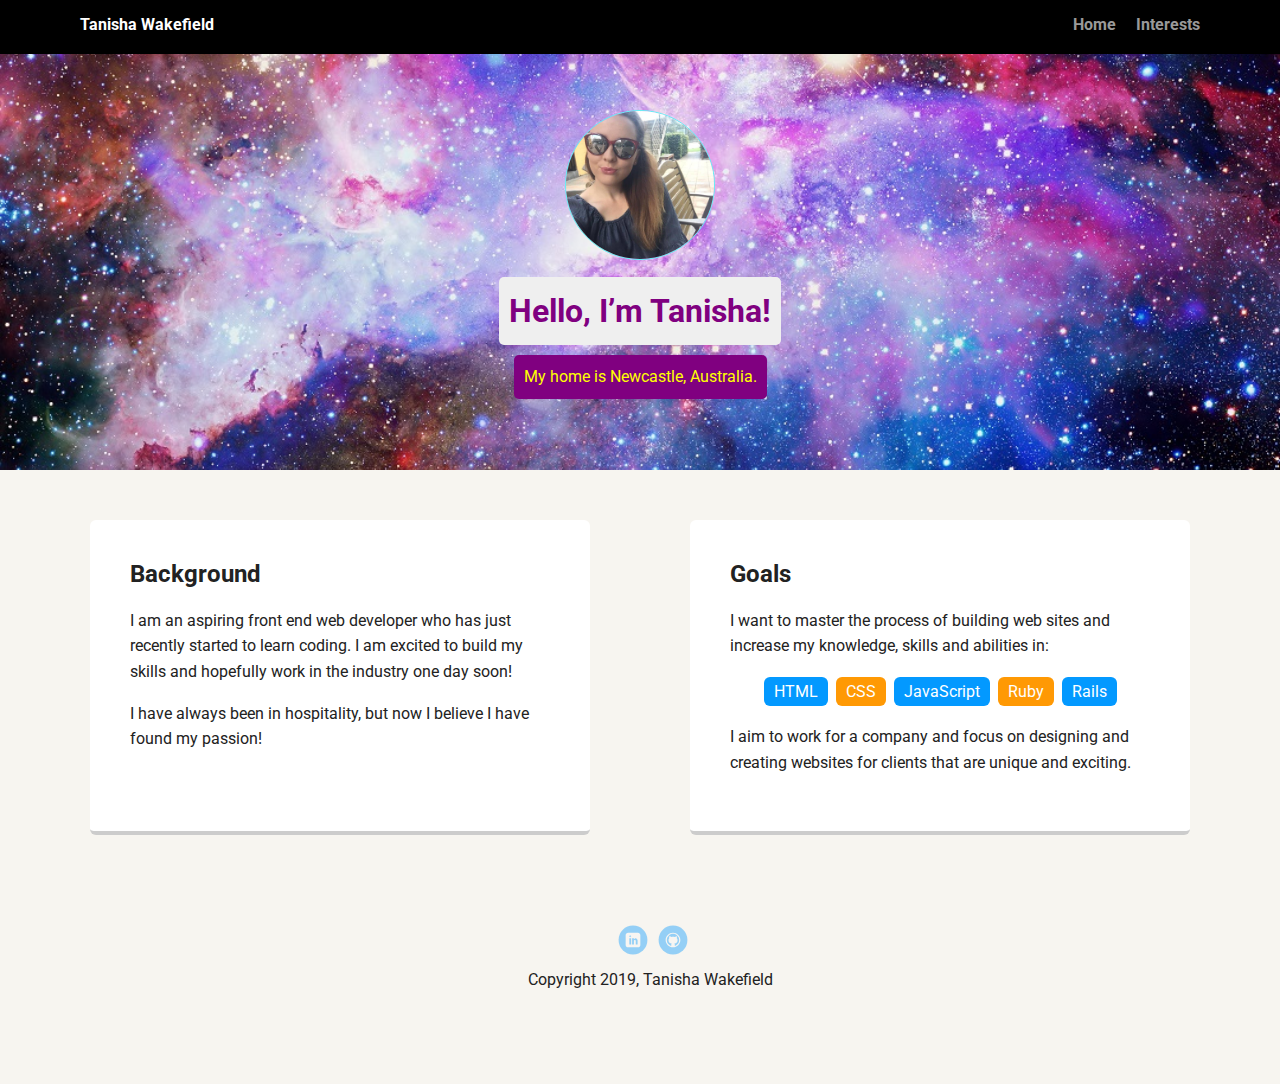
==== techdegree-project-1/index.html @ c67a9295 "27/06/2019" ====
<!doctype html>
<html lang="en">
  <head>
    <meta charset="utf-8">
    <title>Tanisha Wakefield's Profile</title>
    <meta name="viewport" content="width=device-width, initial-scale=1.0">
    <link rel="stylesheet" href="styles.css">
    <link href="https://fonts.googleapis.com/css?family=Muli%7CRoboto:400,300,500,700,900" rel="stylesheet">
  </head>
  <body>

    <div class="main-nav">
        <ul class="nav">
          <li class="name">Tanisha Wakefield</li>
          <li><a href="index.html">Home</a></li>
          <li><a href="experiences.html">Interests</a></li>
        </ul>
    </div>

    <header class="index-header">
      <img src="images/profilepic.jpg" alt="Tanisha Wakefield, Web Developer" class="profile-image">
      <h1 class="tag name">Hello, I’m Tanisha!</h1>
      <p class="tag location">My home is Newcastle, Australia.</p>
    </header>

    <main class="flex">
      <div class="card">
        <h2>Background</h2>
        <p>I am an aspiring front end web developer who has just recently started to learn coding. I am excited to build my skills and hopefully work in the industry one day soon!</p>
        <p>I have always been in hospitality, but now I believe I have found my passion!</p>
      </div> 

      <div class="card">
        <h2>Goals</h2>
        <p>I want to master the process of building web sites and increase my knowledge, skills and abilities in:</p>
        <ul class="skills">
          <li>HTML</li>
          <li>CSS</li>
          <li>JavaScript</li>
          <li>Ruby</li>
          <li>Rails</li>
        </ul>
        <p>I aim to work for a company and focus on designing and creating websites for clients that are unique and exciting.</p>
      </div> 

    </main>
    <footer>
      <ul>
        <li><a href="https://www.linkedin.com/in/tanisha-wakefield-525aa716a/" class="social linkedin" target="blank">LinkedIn</a></li>
        <li><a href="https://github.com/tanishanw" class="social github" target="blank">Github</a></li>
      </ul>
      <p class="copyright">Copyright 2019, Tanisha Wakefield</p>
    </footer>
  </body>
  </html>
---- techdegree-project-1/styles.css ----
/* Global Layout Set-up */
* { 
  box-sizing: border-box;
}
  
body {
  margin: 0;
  padding: 0;
  text-align: center;
  font-family: 'Roboto', sans-serif;
  color: #222;
  background: #f7f5f0;
}
/* Link Styles */

a {
  text-decoration: none;
  color: #999;
}
a:hover {
  color: #6633ff;
}

/* Section Styles */

.main-nav {
  width: 100%;
  background: black;
  min-height: 30px;
  padding: 10px;
  position: fixed;
  text-align: center;
}
.nav {
  display: flex;
  justify-content: space-around;
  font-weight: 700;
  list-style-type: none;
  margin: 0 auto;
  padding: 0;
}

.nav .name {
    display: block;
    margin-right: auto;
    color: white;
}
.nav li {
  padding: 5px 10px 10px 10px;
}
.nav a {
  transition: all .5s;
}
.nav a:hover {
  color: white
}

.nav-exp {
  width: 100%;
  background: black;
  min-height: 30px;
  padding: 10px;
  text-align: center;
}

.index-header {
  text-align: center;
  background: url('images/galaxy.jpg');
  background-repeat: no-repeat;
  background-size: cover;
  height: auto;
  background-position: center;
  padding-top: 60px;
}
header {
  line-height: 1.5;
}
.profile-image {
  margin-top: 50px;
  width: 150px;
  height: 150px;
  border-radius: 50%;
  border: 1px solid rgb(101, 240, 245);
  transition: all .5s;
}
.profile-image:hover {
  transform: scale(2) rotate(15deg);
}

.exp-header {
  background: url('images/books.jpg');
  background-repeat: no-repeat;
  background-size: cover;
  height: auto;
  background-position: center;
  padding-top: 60px;
}

.exp-header-text {
  background-color: #efefef;
  color: purple;
  padding: 10px;
  border-radius: 5px;
  display: table;
  margin: 10px auto;
  font-family: 'Roboto', sans-serif
}

.exp-header-intro {
  background-color: #f36565;
  color: rgb(236, 221, 236);
  padding: 10px;
  border-radius: 5px;
  display: table;
  margin: 10px auto;
}

.tag {
  background-color: #efefef;
  color: purple;
  padding: 10px;
  border-radius: 5px;
  display: table;
  margin: 10px auto;
} 
.location {
  background-color: purple;
  color: yellow;
}
.card {
  margin: 30px;
  padding: 20px 40px 40px;
  max-width: 500px;
  text-align: left;
  background: #fff;
  border-bottom: 4px solid #ccc;
  border-radius: 6px;
  transition: all .5s;
}
.card:hover {
  border-color: #ff99ff;
}

ul.skills {
  padding: 0;
  text-align: center;
}

.skills li {
  border-radius: 6px;
  display: inline-block;
  background: #ff9904;
  color: white;
  padding: 5px 10px;
  margin: 2px;
}

.skills li:nth-child(odd) {
  background: #0399ff;
}

footer {
  width: 100%;
  min-height: 30px;
  padding: 20px 0 40px 20px;
}

footer .copyright {
  top: -8px;
  font-size: .75em;
}

footer ul {
  list-style-type: none;
  margin: 0;
  padding: 0;
}

footer ul li {
  display: inline-block;
}

a.social {
  display: inline-block;
  text-indent: -9999px;
  margin-left: 5px;
  width: 30px;
  height: 30px;
  background-size: 30px 30px;
  opacity: .4;
  transition: all .5s;
}
a.twitter {
  background-image: url(images/twitter.svg);
}
a.linkedin {
  background-image: url(images/linkedin.svg);
}
a.github {
  background-image: url(images/github.svg);
}
a.social:hover {
  opacity: 1;
}
.clearfix {
  clear: both;
}

/* Styles for larger screens */
@media screen and (min-width: 720px) {
  
  .flex {
      display: -ms-flexbox;      /* TWEENER - IE 10 */
      display: flex; 
      max-width: 1200px;
      -ms-flex-pack: distribute;
      justify-content: space-around;
      margin: 0 auto;
  }

  header {
    min-height: 470px;
  }

  .nav {
    max-width: 1200px;
    padding: 0 30px;
  }


  main {
    padding-top: 20px;
  }

  main p {
    line-height: 1.6em;
  }

  footer {
    font-size: 1.3em;
    max-width: 1200px;
    margin: 40px auto;
  }

}
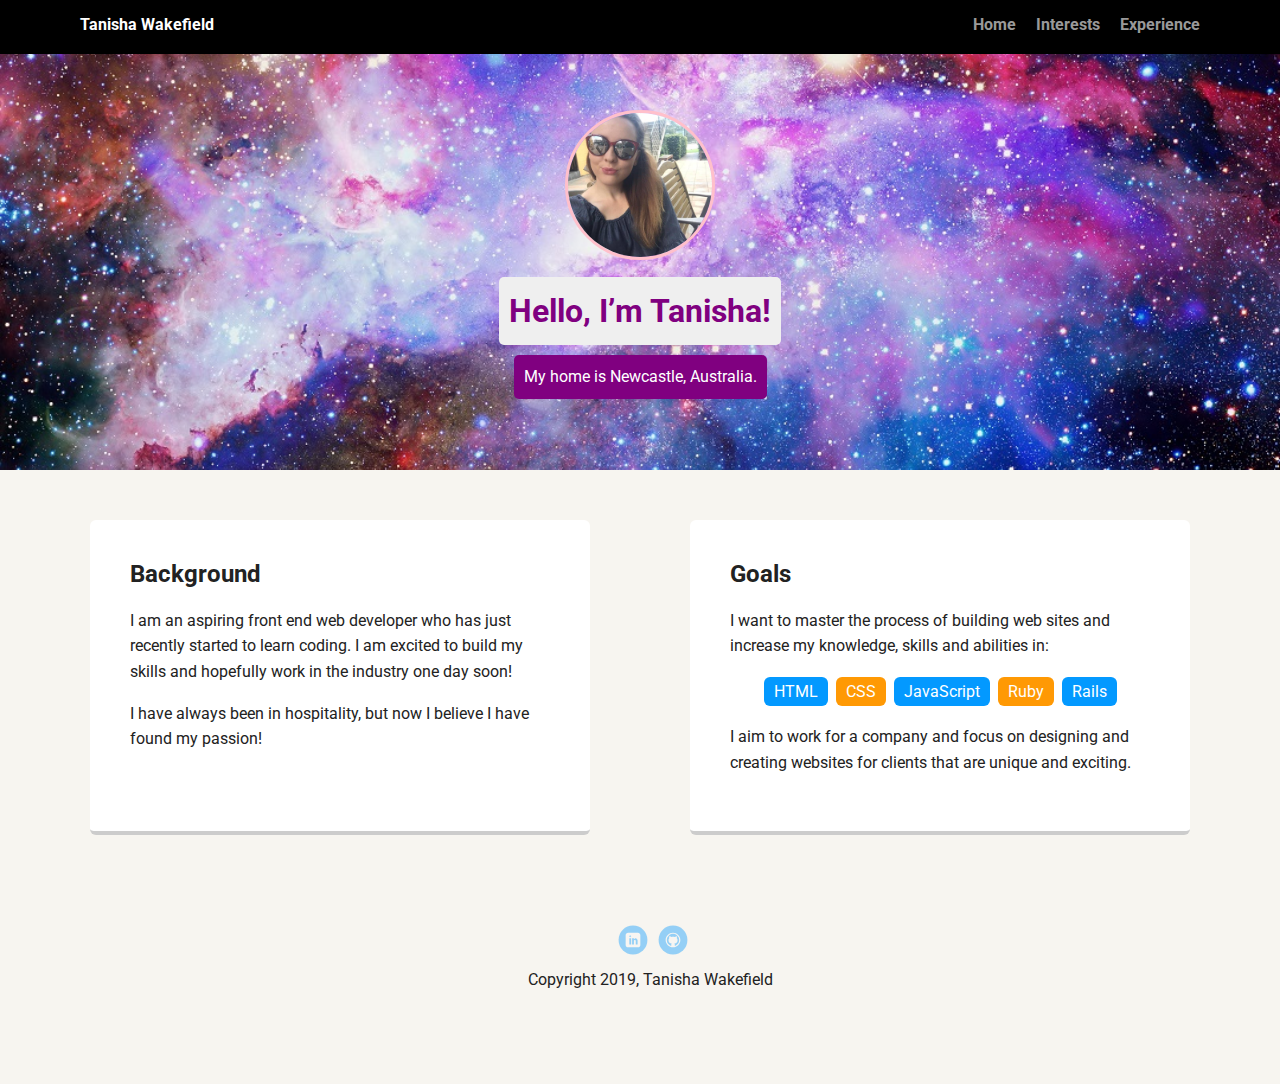
==== commit 235bc61a: "Tweeked and created experience file" ====
--- a/techdegree-project-1/index.html
+++ b/techdegree-project-1/index.html
@@ -13,7 +13,8 @@
         <ul class="nav">
           <li class="name">Tanisha Wakefield</li>
           <li><a href="index.html">Home</a></li>
-          <li><a href="experiences.html">Interests</a></li>
+          <li><a href="interests.html">Interests</a></li>
+          <li><a href="experience.html">Experience</a></li>
         </ul>
     </div>
 
--- a/techdegree-project-1/styles.css
+++ b/techdegree-project-1/styles.css
@@ -56,11 +56,12 @@
 }
 
 .nav-exp {
+  display: block;
+  margin-right: auto;
+  height: auto;
   width: 100%;
   background: black;
-  min-height: 30px;
-  padding: 10px;
-  text-align: center;
+  padding: 10px;
 }
 
 .index-header {
@@ -80,11 +81,11 @@
   width: 150px;
   height: 150px;
   border-radius: 50%;
-  border: 1px solid rgb(101, 240, 245);
-  transition: all .5s;
+  border: pink solid 3px;
+  transition: all 1.8s;
 }
 .profile-image:hover {
-  transform: scale(2) rotate(15deg);
+  transform: scale(1.5) rotate(360deg);
 }
 
 .exp-header {
@@ -112,9 +113,17 @@
   padding: 10px;
   border-radius: 5px;
   display: table;
-  margin: 10px auto;
-}
-
+  margin: 0px 500px 0px 500px;
+}
+
+.exp-header-img {
+  background: url('images/waiter.jpg');
+  background-repeat: no-repeat;
+  background-size: cover;
+  height: auto;
+  background-position: center;
+  padding-top: 60px;
+}
 .tag {
   background-color: #efefef;
   color: purple;
@@ -125,7 +134,7 @@
 } 
 .location {
   background-color: purple;
-  color: yellow;
+  color: white;
 }
 .card {
   margin: 30px;
@@ -244,3 +253,43 @@
 
 }
 
+.interest-list {
+  border: #f36565 solid 4px;
+  justify-content: center;
+  align-content: center;
+  padding: 5px;
+  margin: 10px 500px 10px 500px; 
+  border-radius: 5px;
+}
+
+.flex-container {
+  display: flex;
+  height: 500px;
+  flex-direction: row;
+  justify-content: space-around;
+  align-items: center;
+}
+
+.med-img {
+  height: 250px;
+  width: 200px;
+  border-radius: 50%;
+}
+
+.queen-img {
+  height: 250px;
+  width: 200px;
+  border-radius: 10%;
+}
+
+.star-img {
+  height: 250px;
+  width: 250px;
+  border-radius: 50%;
+}
+
+.tony-img {
+  height: 250px;
+  width: 200px;
+  border-radius: 10%;
+}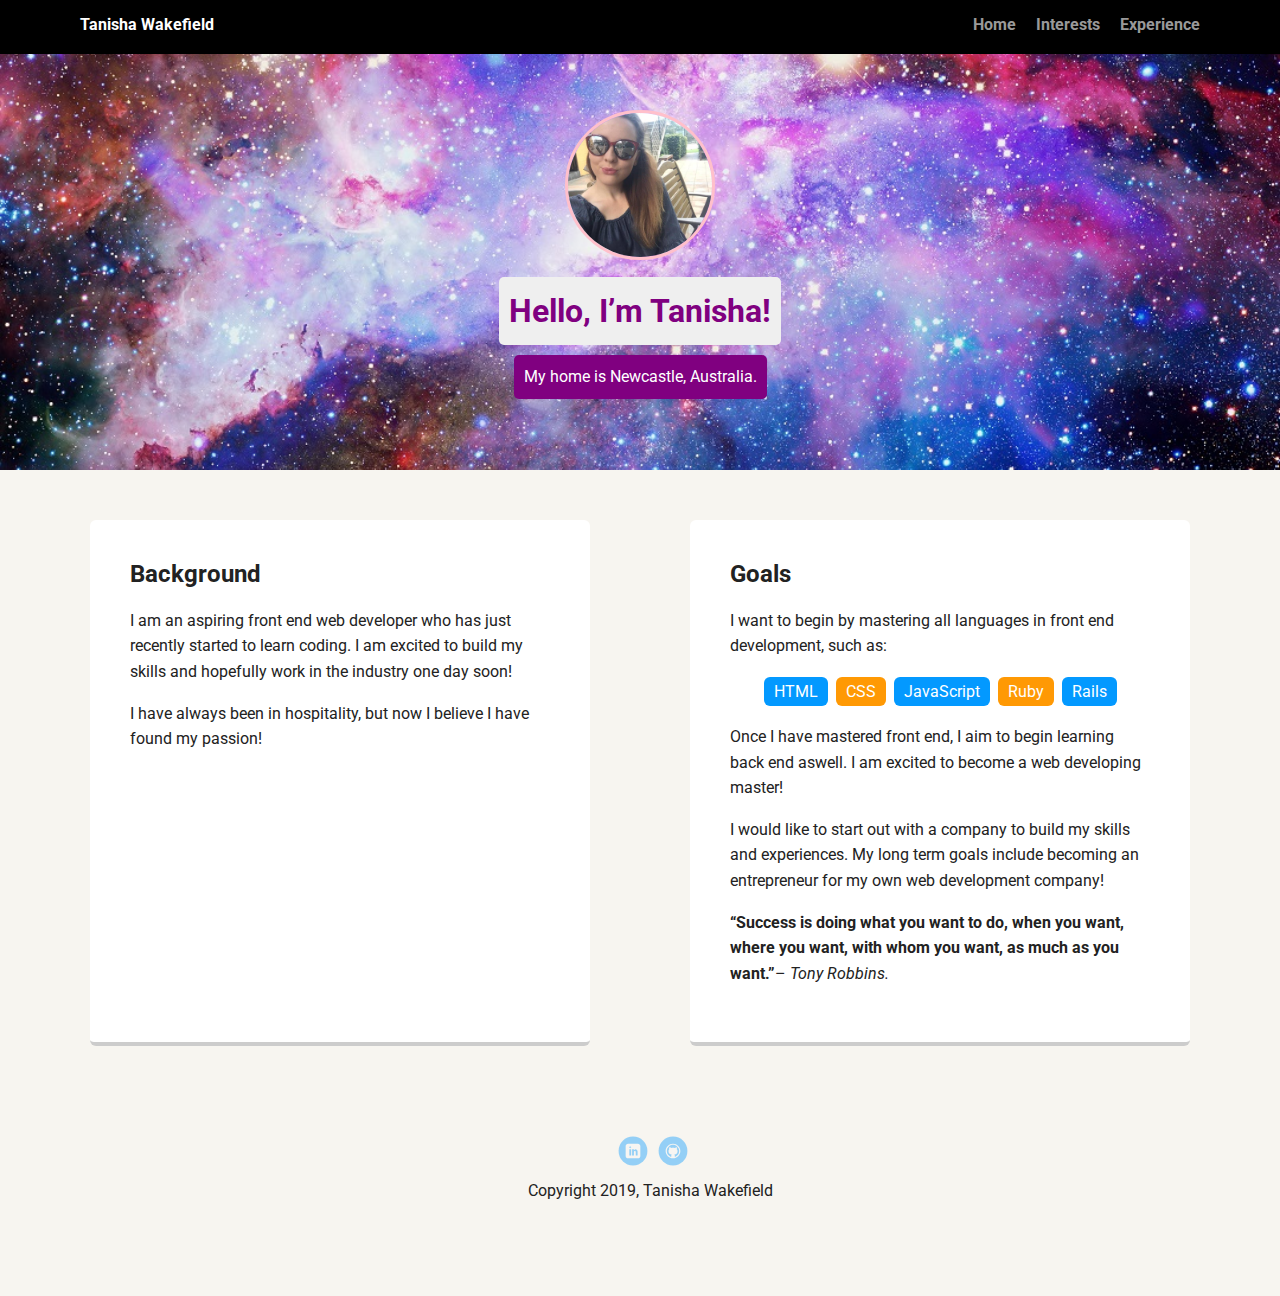
==== commit 8a935bdc: "index.html tweek" ====
--- a/techdegree-project-1/index.html
+++ b/techdegree-project-1/index.html
@@ -33,7 +33,7 @@
 
       <div class="card">
         <h2>Goals</h2>
-        <p>I want to master the process of building web sites and increase my knowledge, skills and abilities in:</p>
+        <p>I want to begin by mastering all languages in front end development, such as:</p>
         <ul class="skills">
           <li>HTML</li>
           <li>CSS</li>
@@ -41,7 +41,9 @@
           <li>Ruby</li>
           <li>Rails</li>
         </ul>
-        <p>I aim to work for a company and focus on designing and creating websites for clients that are unique and exciting.</p>
+        <p>Once I have mastered front end, I aim to begin learning back end aswell. I am excited to become a web developing master!</p>
+        <p>I would like to start out with a company to build my skills and experiences. My long term goals include becoming an entrepreneur for my own web development company!</p>
+        <p><strong><q>Success is doing what you want to do, when you want, where you want, with whom you want, as much as you want.</q></strong>– <cite>Tony Robbins.</cite></p>
       </div> 
 
     </main>
--- a/techdegree-project-1/styles.css
+++ b/techdegree-project-1/styles.css
@@ -120,9 +120,9 @@
   background: url('images/waiter.jpg');
   background-repeat: no-repeat;
   background-size: cover;
-  height: auto;
   background-position: center;
   padding-top: 60px;
+  padding-bottom: 60px;
 }
 .tag {
   background-color: #efefef;
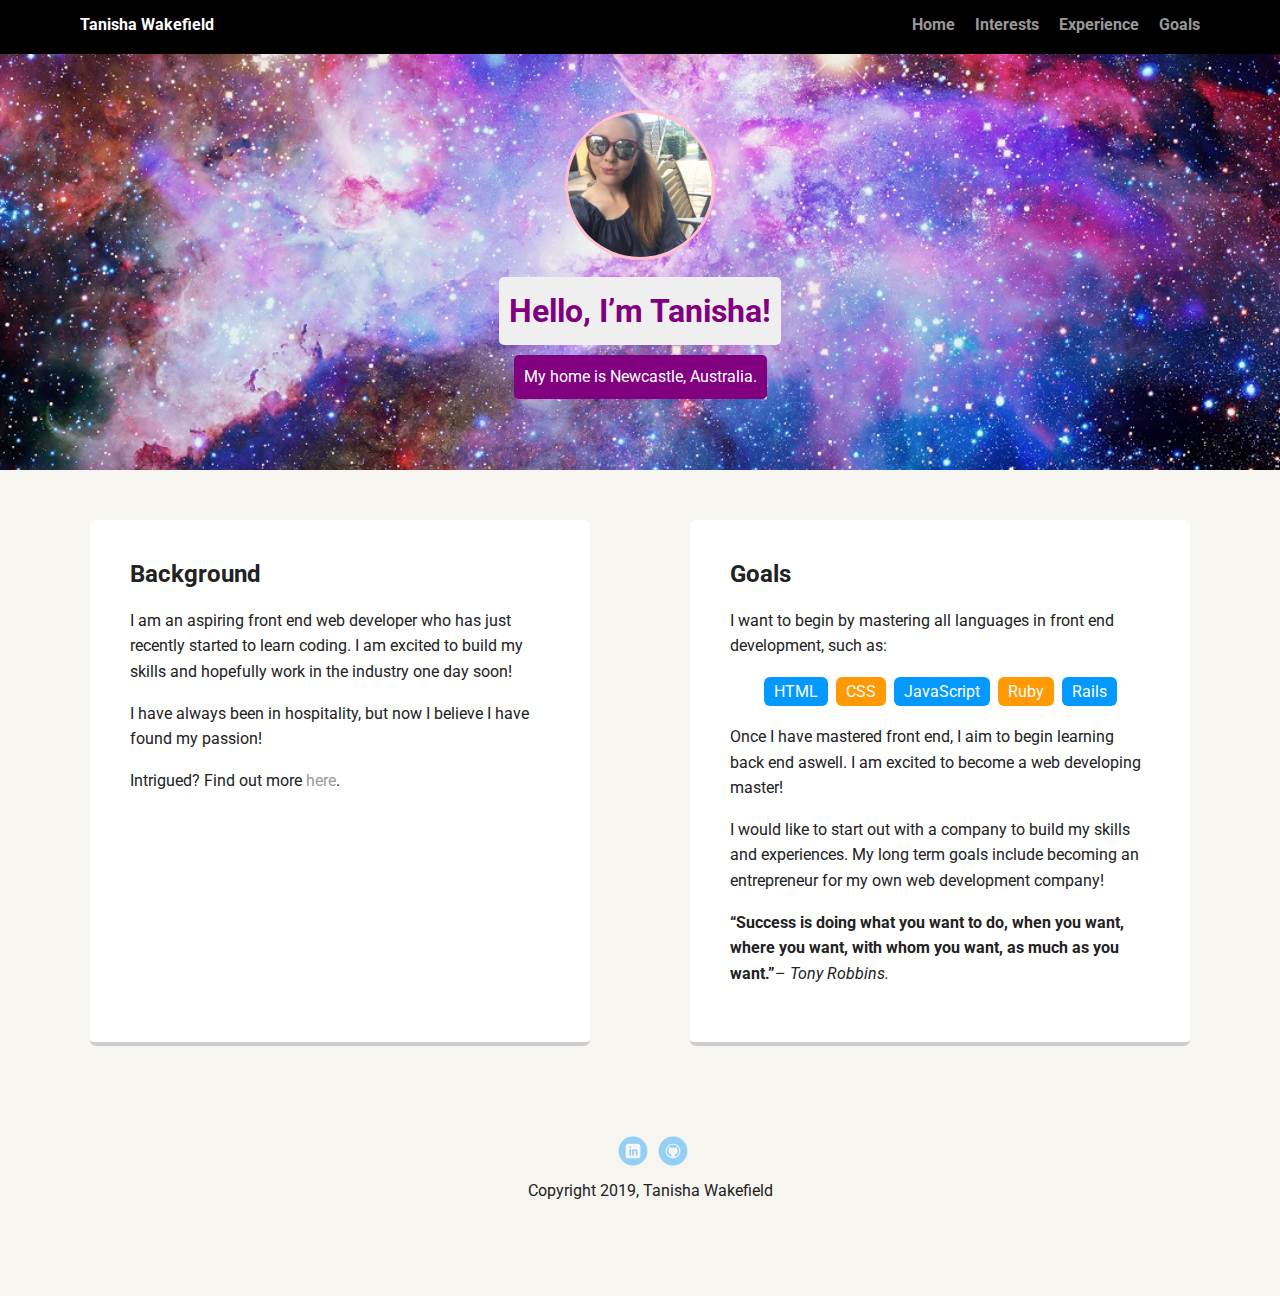
==== commit 71027b8b: "Added images to goals.html" ====
--- a/techdegree-project-1/index.html
+++ b/techdegree-project-1/index.html
@@ -15,6 +15,7 @@
           <li><a href="index.html">Home</a></li>
           <li><a href="interests.html">Interests</a></li>
           <li><a href="experience.html">Experience</a></li>
+          <li><a href="goals.html">Goals</a></li>
         </ul>
     </div>
 
@@ -24,11 +25,12 @@
       <p class="tag location">My home is Newcastle, Australia.</p>
     </header>
 
-    <main class="flex">
+    <main class="background">
       <div class="card">
         <h2>Background</h2>
         <p>I am an aspiring front end web developer who has just recently started to learn coding. I am excited to build my skills and hopefully work in the industry one day soon!</p>
         <p>I have always been in hospitality, but now I believe I have found my passion!</p>
+        <p>Intrigued? Find out more <a href="goals.html">here</a>.</p>
       </div> 
 
       <div class="card">
@@ -55,4 +57,4 @@
       <p class="copyright">Copyright 2019, Tanisha Wakefield</p>
     </footer>
   </body>
-  </html>
+</html>
--- a/techdegree-project-1/styles.css
+++ b/techdegree-project-1/styles.css
@@ -88,7 +88,7 @@
   transform: scale(1.5) rotate(360deg);
 }
 
-.exp-header {
+.int-header {
   background: url('images/books.jpg');
   background-repeat: no-repeat;
   background-size: cover;
@@ -97,7 +97,7 @@
   padding-top: 60px;
 }
 
-.exp-header-text {
+.int-header-text {
   background-color: #efefef;
   color: purple;
   padding: 10px;
@@ -107,7 +107,7 @@
   font-family: 'Roboto', sans-serif
 }
 
-.exp-header-intro {
+.int-header-intro {
   background-color: #f36565;
   color: rgb(236, 221, 236);
   padding: 10px;
@@ -116,7 +116,7 @@
   margin: 0px 500px 0px 500px;
 }
 
-.exp-header-img {
+.exp-header {
   background: url('images/waiter.jpg');
   background-repeat: no-repeat;
   background-size: cover;
@@ -124,6 +124,32 @@
   padding-top: 60px;
   padding-bottom: 60px;
 }
+
+.goals-header {
+  background: url('images/rainforest.jpg');
+  background-repeat: no-repeat;
+  background-size: cover;
+  background-position: center;
+  padding-top: 60px;
+  padding-bottom: 60px;
+}
+
+.goals-header-text {
+  background-color: #efefef;
+  color: purple;
+  padding: 10px;
+  border-radius: 5px;
+  display: table;
+  margin: 10px auto;
+  font-family: 'Roboto', sans-serif;
+}
+
+.goals-main {
+  font-family: 'Roboto', sans serif;
+  font-size: 50px;
+  padding: 10px;
+}
+
 .tag {
   background-color: #efefef;
   color: purple;
@@ -218,7 +244,7 @@
 /* Styles for larger screens */
 @media screen and (min-width: 720px) {
   
-  .flex {
+  .background {
       display: -ms-flexbox;      /* TWEENER - IE 10 */
       display: flex; 
       max-width: 1200px;
@@ -292,4 +318,12 @@
   height: 250px;
   width: 200px;
   border-radius: 10%;
+}
+
+.image-size {
+  display: flexbox;
+  flex: column;
+  height: 300px;
+  width: auto;
+  border-radius: 10%;
 }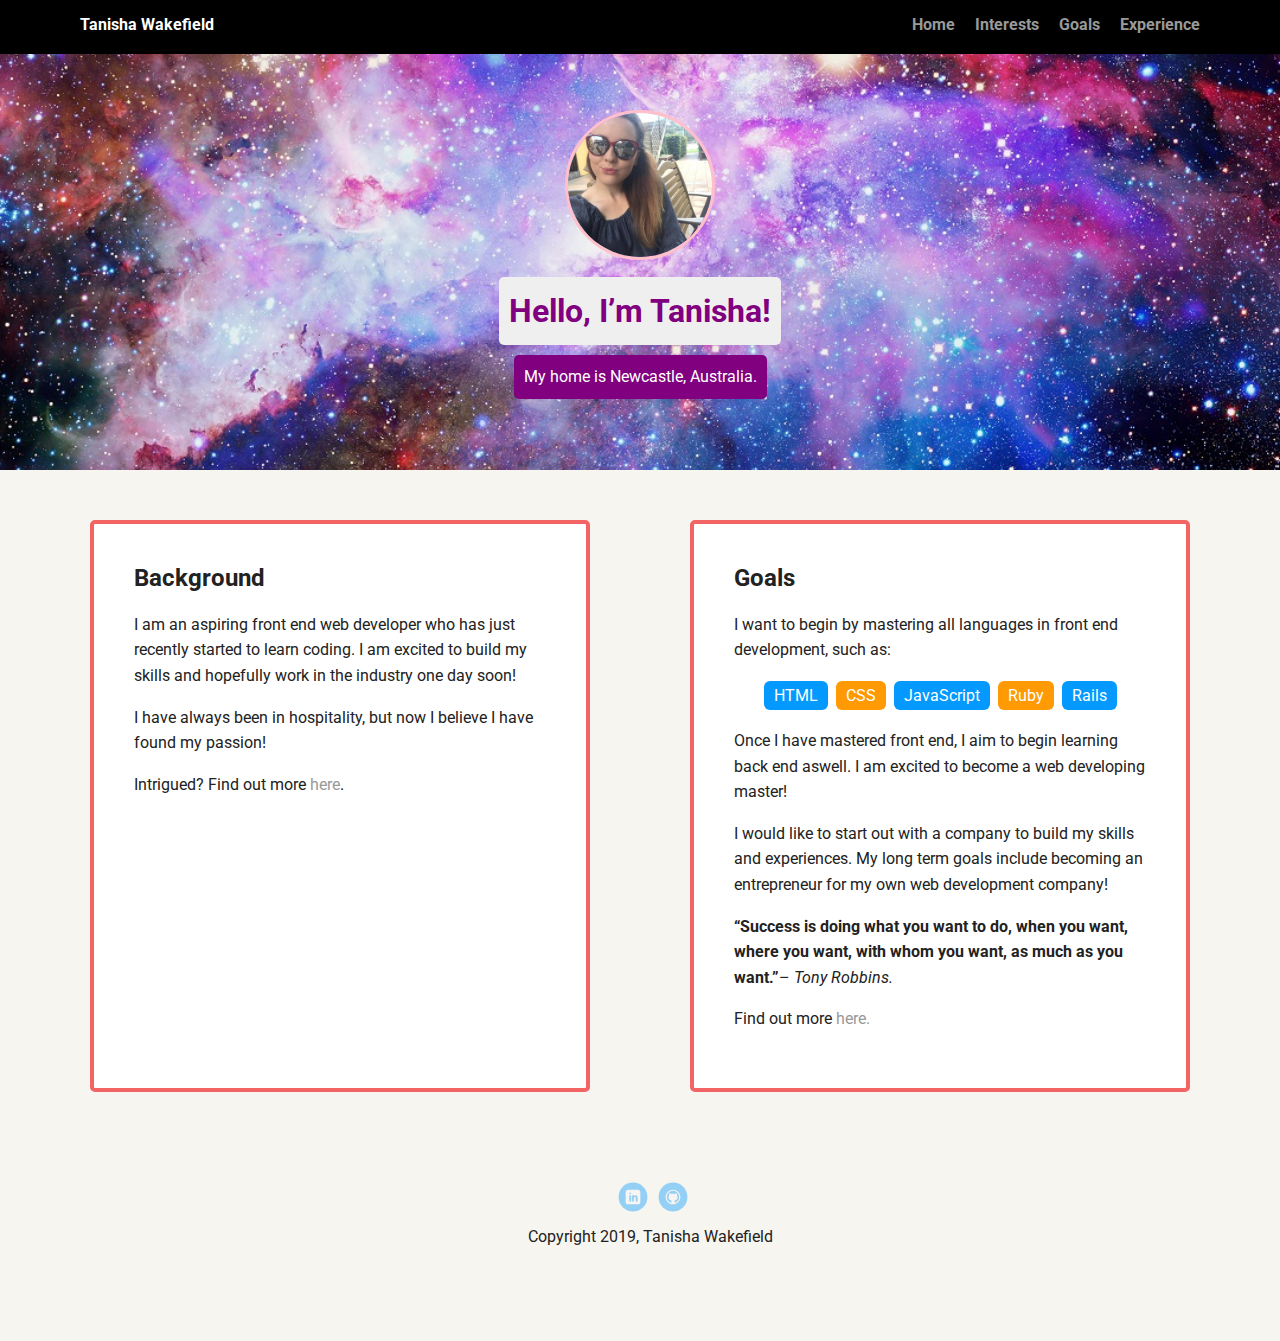
==== commit 244b8580: "Tidy up" ====
--- a/techdegree-project-1/index.html
+++ b/techdegree-project-1/index.html
@@ -14,8 +14,8 @@
           <li class="name">Tanisha Wakefield</li>
           <li><a href="index.html">Home</a></li>
           <li><a href="interests.html">Interests</a></li>
+          <li><a href="goals.html">Goals</a></li>
           <li><a href="experience.html">Experience</a></li>
-          <li><a href="goals.html">Goals</a></li>
         </ul>
     </div>
 
@@ -46,6 +46,7 @@
         <p>Once I have mastered front end, I aim to begin learning back end aswell. I am excited to become a web developing master!</p>
         <p>I would like to start out with a company to build my skills and experiences. My long term goals include becoming an entrepreneur for my own web development company!</p>
         <p><strong><q>Success is doing what you want to do, when you want, where you want, with whom you want, as much as you want.</q></strong>– <cite>Tony Robbins.</cite></p>
+        <p>Find out more <a href="goals.html">here.</a></p>
       </div> 
 
     </main>
--- a/techdegree-project-1/styles.css
+++ b/techdegree-project-1/styles.css
@@ -41,27 +41,20 @@
 }
 
 .nav .name {
-    display: block;
-    margin-right: auto;
-    color: white;
-}
+  display: block;
+  margin-right: auto;
+  color: white;
+}
+
 .nav li {
   padding: 5px 10px 10px 10px;
 }
+
 .nav a {
   transition: all .5s;
 }
 .nav a:hover {
   color: white
-}
-
-.nav-exp {
-  display: block;
-  margin-right: auto;
-  height: auto;
-  width: 100%;
-  background: black;
-  padding: 10px;
 }
 
 .index-header {
@@ -107,7 +100,7 @@
   font-family: 'Roboto', sans-serif
 }
 
-.int-header-intro {
+.header-intro {
   background-color: #f36565;
   color: rgb(236, 221, 236);
   padding: 10px;
@@ -117,7 +110,18 @@
 }
 
 .exp-header {
+  text-align: center;
   background: url('images/waiter.jpg');
+  background-repeat: no-repeat;
+  background-size: cover;
+  height: 620px;
+  background-position: center;
+  padding-top: 60px;
+  padding-bottom: 1px;
+}
+
+.goals-header {
+  background: url('images/machu-picchu.jpg');
   background-repeat: no-repeat;
   background-size: cover;
   background-position: center;
@@ -125,15 +129,6 @@
   padding-bottom: 60px;
 }
 
-.goals-header {
-  background: url('images/rainforest.jpg');
-  background-repeat: no-repeat;
-  background-size: cover;
-  background-position: center;
-  padding-top: 60px;
-  padding-bottom: 60px;
-}
-
 .goals-header-text {
   background-color: #efefef;
   color: purple;
@@ -142,12 +137,6 @@
   display: table;
   margin: 10px auto;
   font-family: 'Roboto', sans-serif;
-}
-
-.goals-main {
-  font-family: 'Roboto', sans serif;
-  font-size: 50px;
-  padding: 10px;
 }
 
 .tag {
@@ -168,11 +157,26 @@
   max-width: 500px;
   text-align: left;
   background: #fff;
-  border-bottom: 4px solid #ccc;
-  border-radius: 6px;
   transition: all .5s;
+  border: #f36565 solid 4px;
+  border-radius: 5px;
 }
 .card:hover {
+  border-color: #ff99ff;
+}
+
+.exp-card {
+  display: inline-block;
+  margin: 10px;
+  padding: 20px 40px 40px;
+  max-width: 500px;
+  text-align: left;
+  background: #fff;
+  transition: all .5s;
+  border: #f36565 solid 4px;
+  border-radius: 5px;
+}
+.exp-card:hover {
   border-color: #ff99ff;
 }
 
@@ -288,7 +292,7 @@
   border-radius: 5px;
 }
 
-.flex-container {
+.img-container {
   display: flex;
   height: 500px;
   flex-direction: row;
@@ -296,6 +300,38 @@
   align-items: center;
 }
 
+.g-img-container {
+  display: flex;
+  flex-direction: row;
+  flex-wrap: nowrap;
+  justify-content: space-around;
+  align-items: center;
+}
+
+.matrix-img {
+  height: 200px;
+  width: auto;
+  border-radius: 10%;
+}
+
+.beach-img {
+  height: 200px;
+  width: auto;
+  border-radius: 10%;
+}
+
+.freedom-img {
+  height: 200px;
+  width: auto;
+  border-radius: 10%;
+}
+
+.sky-img {
+  height: 200px;
+  width: auto;
+  border-radius: 10%;
+}
+
 .med-img {
   height: 250px;
   width: 200px;
@@ -319,11 +355,3 @@
   width: 200px;
   border-radius: 10%;
 }
-
-.image-size {
-  display: flexbox;
-  flex: column;
-  height: 300px;
-  width: auto;
-  border-radius: 10%;
-}